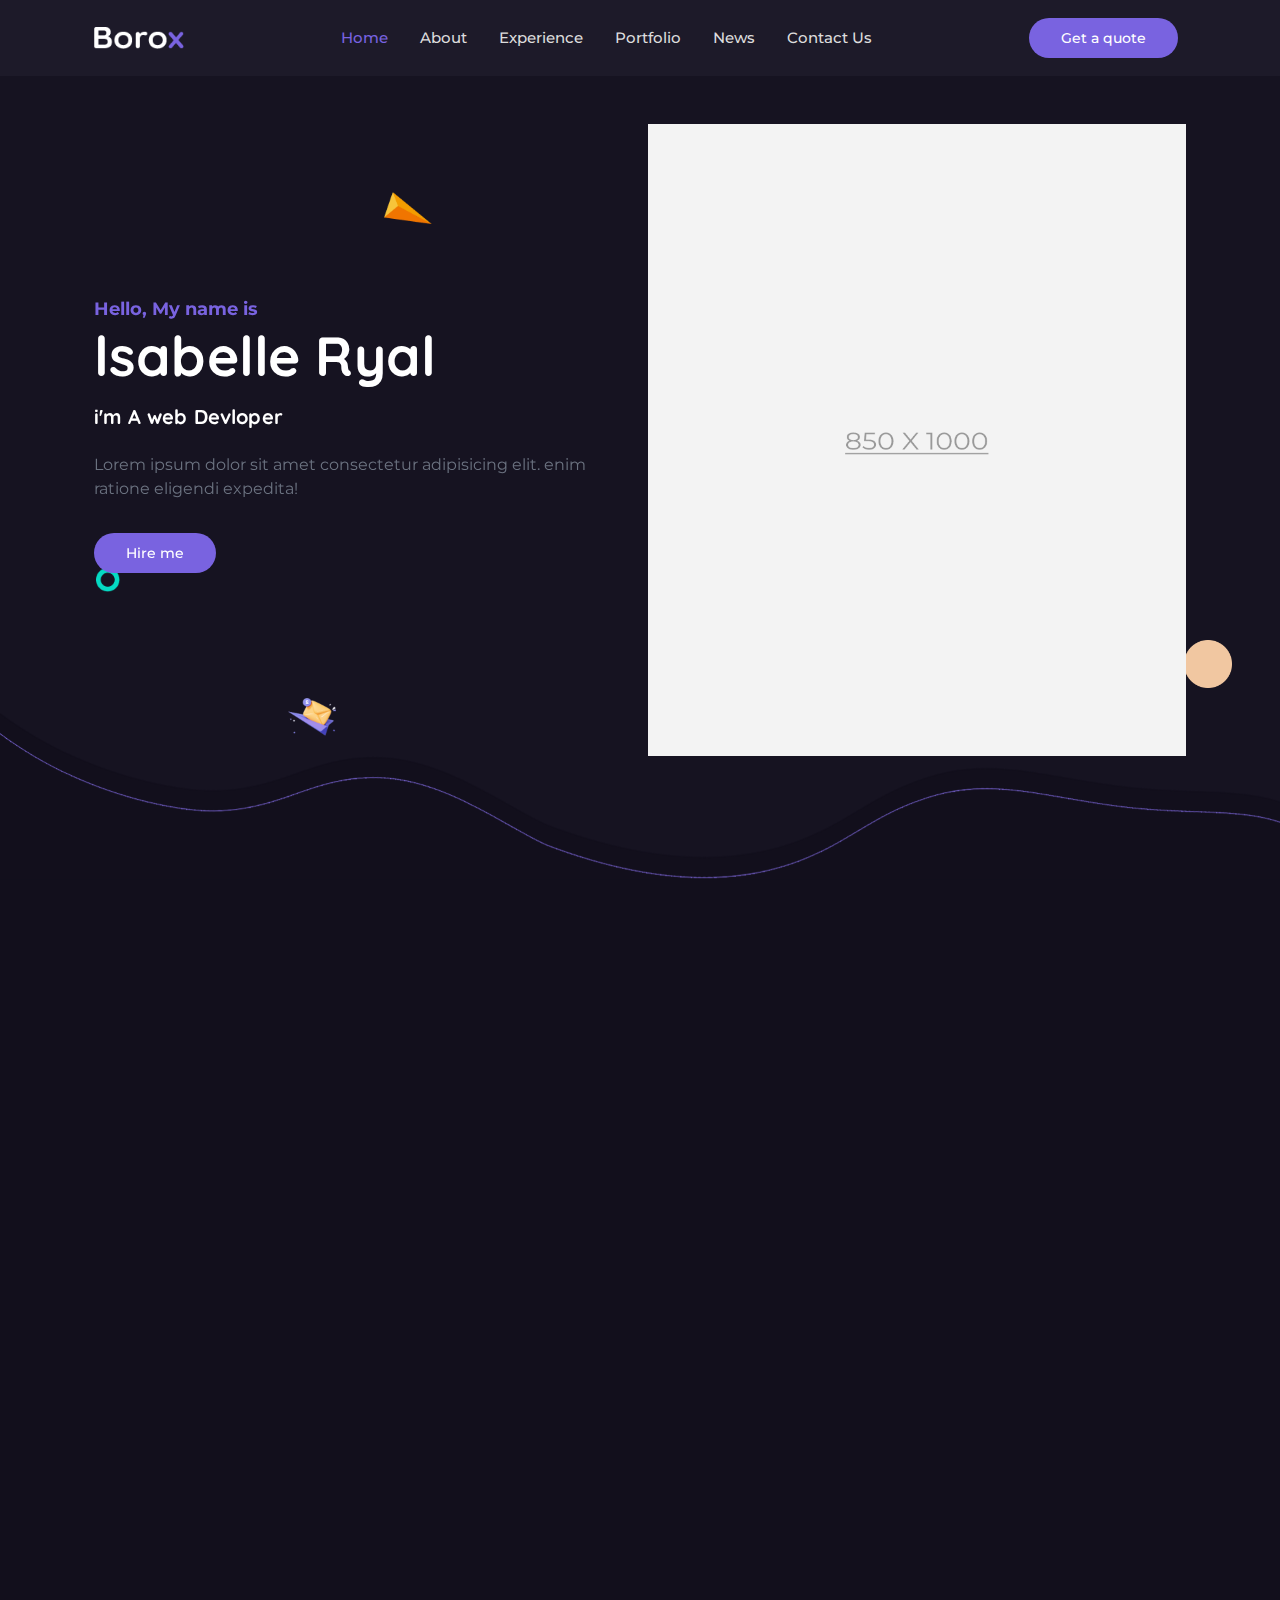
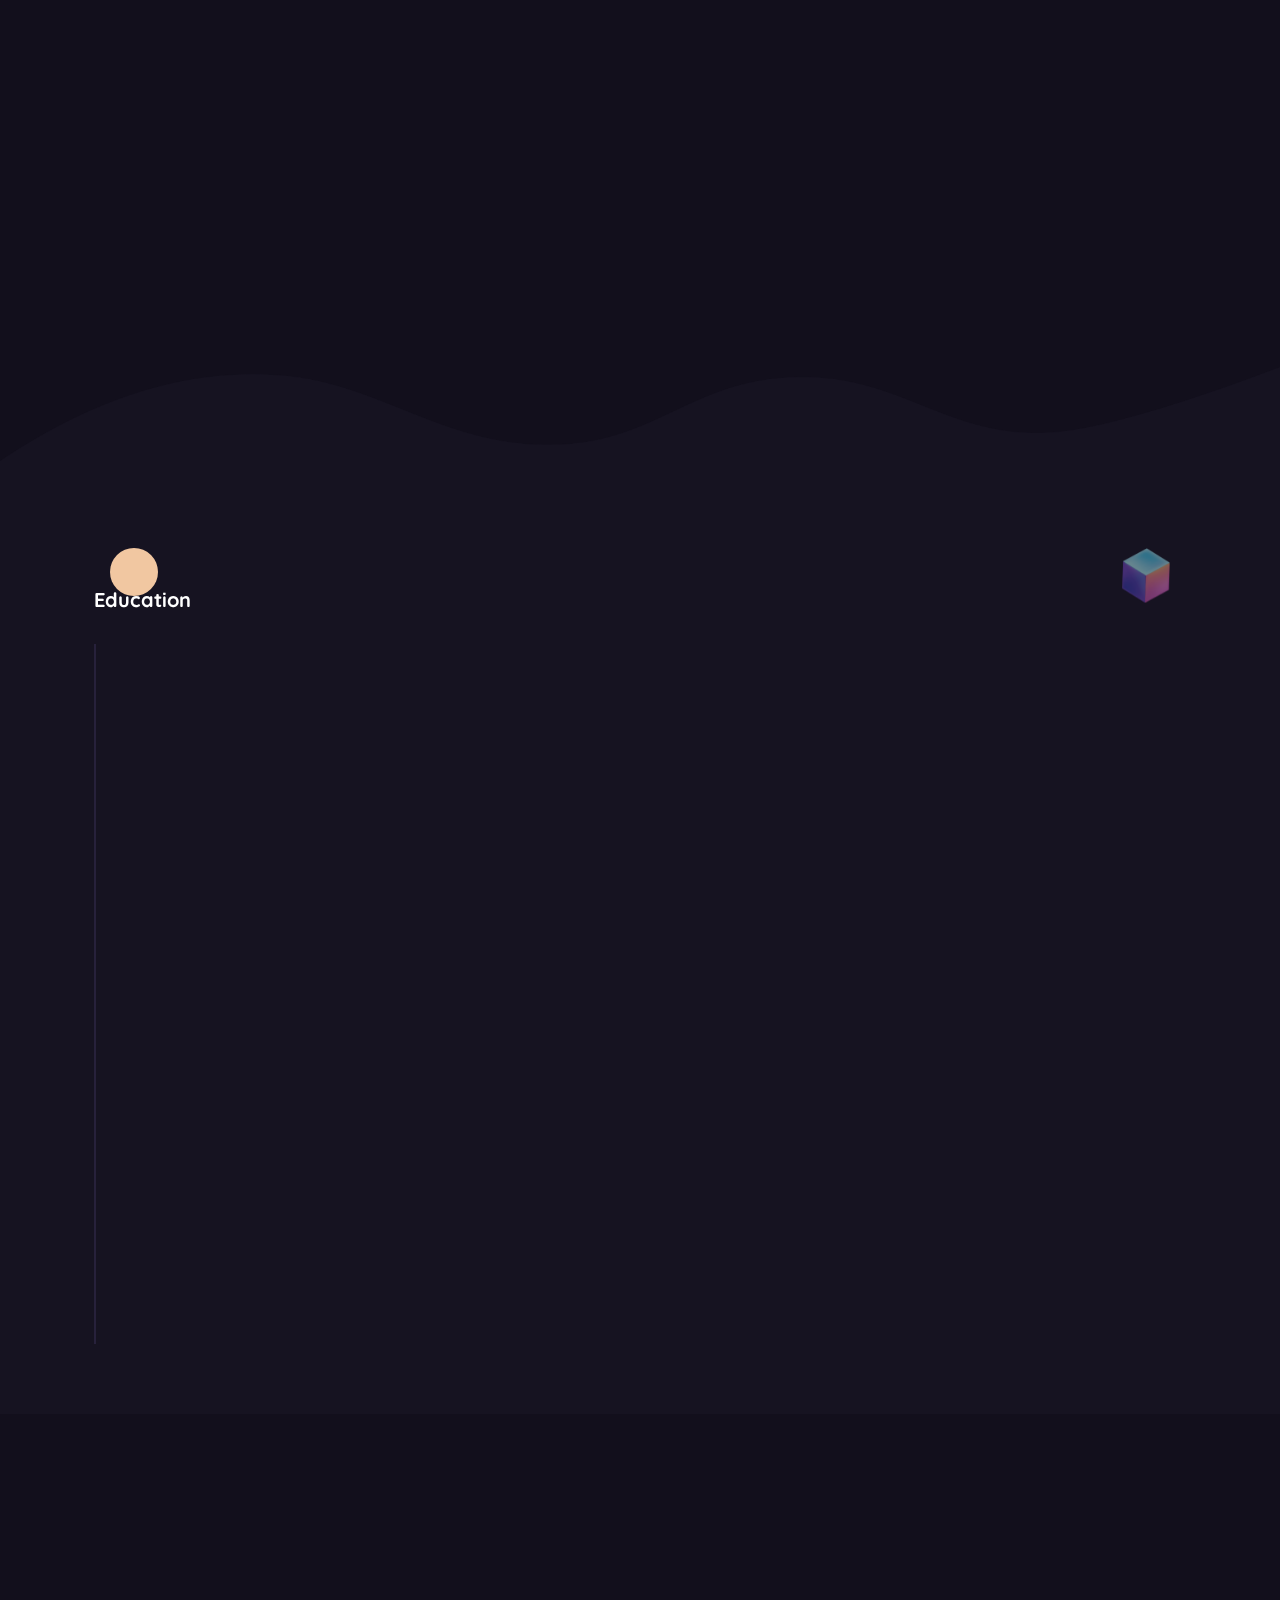
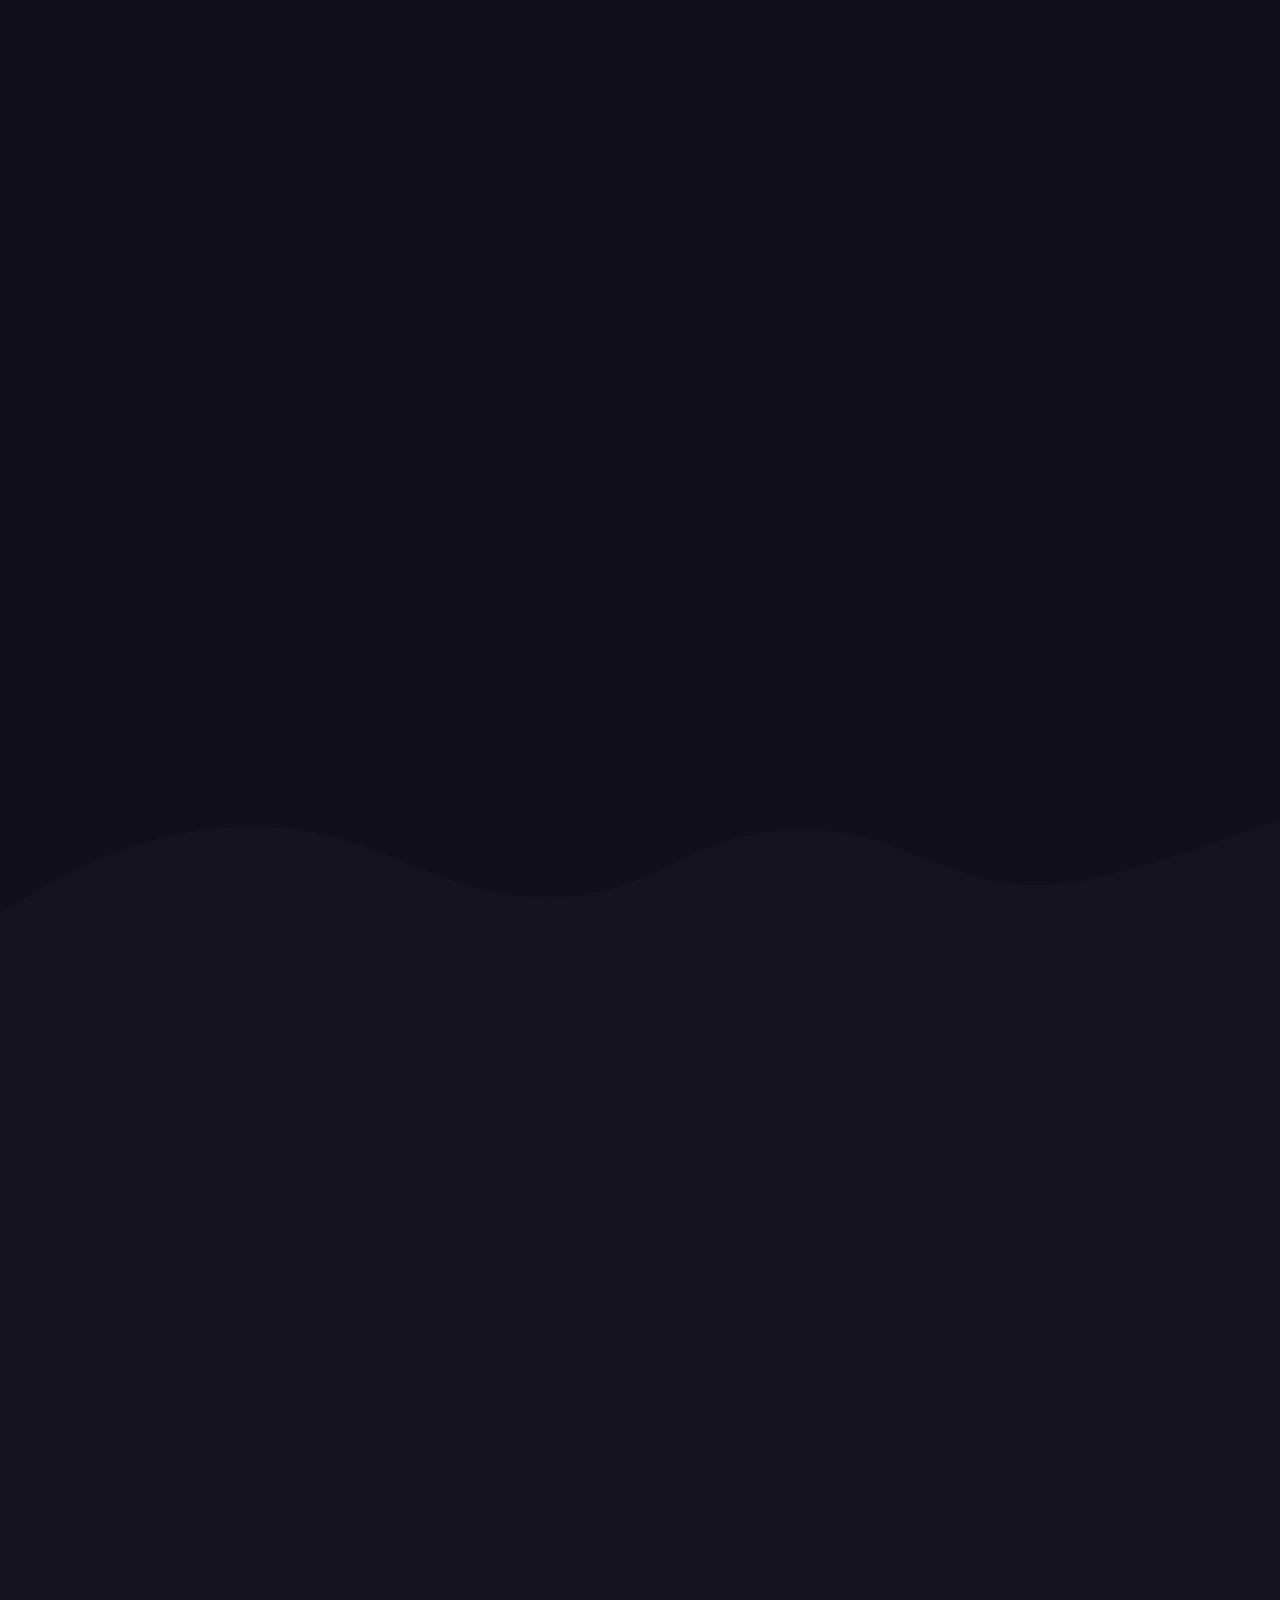
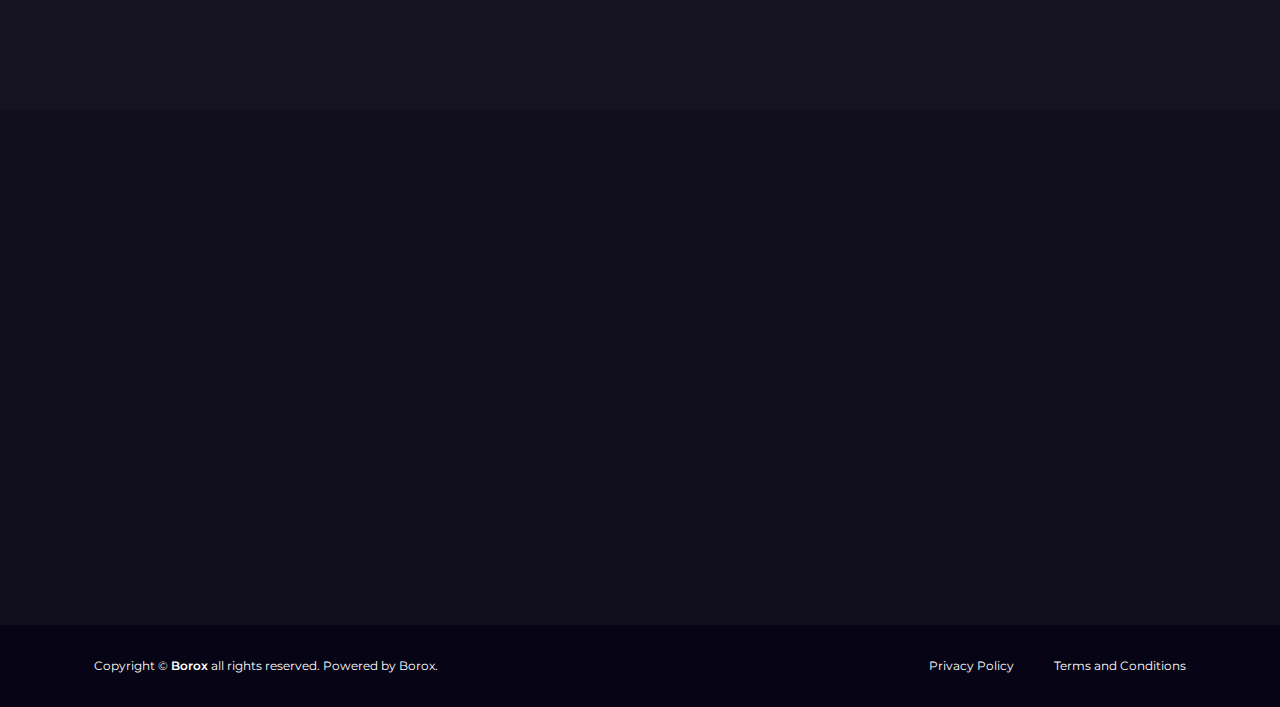
==== dark.html @ 4aed1618 "initial commit" ====
<!--========================================================= 
Item Name: Borox - Tailwind CSS Personal Portfolio Template.
Author: ashishmaraviya
Version: 1
Copyright 2023
============================================================-->
<!DOCTYPE html>
<html lang="en">

<head>
    <meta charset="UTF-8">
    <meta name="viewport" content="width=device-width, initial-scale=1.0">
    <title>Borox - Tailwind CSS Personal Portfolio Template.</title>

    <!-- site Favicon -->
    <link rel="icon" type="image/png" href="assets/img/favicon/favicon.png">

    <!-- css link -->
    <link rel="stylesheet" href="assets/font/css/all.min.css">
    <link rel="stylesheet" href="assets/css/aos.min.css">
    <link rel="stylesheet" href="assets/css/owl.carousel.min.css">
    <link rel="stylesheet" href="assets/css/jquery.fancybox.min.css">

    <!-- main style -->
    <link rel="stylesheet" href="assets/css/style.css">

</head>

<body class="overflow-x-hidden bg-[#120f1c]">
    <!-- Loader -->
    <div id="bx-overlay">
        <span class="loader"></span>
    </div>

    <!-- header -->
    <header class="bg-[#1d1a29] w-full bx-static bx-dark">
        <nav class="border-gray-200 py-2">
            <div
                class="flex flex-wrap justify-between items-center px-6 mx-auto 2xl:max-w-[1320px] xl:max-w-[1140px] lg:max-w-[960px] md:max-w-[720px] max-[320px]:px-[12px] sm:max-w-[540px]">
                <a href="index.html" class="flex items-center">
                    <img src="assets/img/logo/logo-dark.png" class="w-[90px]" alt="Logo">
                </a>
                <div class="flex items-center lg:order-2">
                    <button type="button"
                        class="text-white bg-[#7963e0] hover:bg-opacity-80 no-underline font-medium rounded-full text-sm px-8 py-2.5 mr-2 hidden 2xl:block xl:block lg:block">
                        Get a quote</button>
                    <button data-collapse-toggle="mobile-menu" type="button" id="dropdown-toggle"
                        class="inline-flex items-center border border-[#27213b] p-2 text-lg text-gray-500 rounded-lg lg:hidden"
                        aria-controls="mobile-menu" aria-expanded="false">
                        <span class="sr-only">Open main menu</span>
                        <i class="fa-solid fa-bars"></i>
                    </button>
                </div>
                <div class="justify-between items-center w-full lg:flex lg:w-auto lg:order-1" id="mobile-menu">
                    <ul class="flex flex-col font-medium lg:flex-row lg:space-x-8 2xl:border-0 lg:border-0 lg:bg-[#1d1a29] border lg:mt-0 lg-mb-4 lg:p-[0] lg:border-none lg:rounded-[0] lg:text-[15px] mt-4 p-[15px] 2xl:mb-0 xl:mb-0 lg:mb-0 mb-2 border-[#27213b] rounded-[30px] text-[13px]"
                        id="top-menu">
                        <li class="nav-item active">
                            <a href="#home" class="block py-2 pr-4 pl-3 text-[#ddd] lg:p-0">Home</a>
                        </li>
                        <li class="nav-item">
                            <a href="#about" class="block py-2 pr-4 pl-3 text-[#ddd] lg:p-0">About</a>
                        </li>
                        <li class="nav-item">
                            <a href="#experience" class="block py-2 pr-4 pl-3 text-[#ddd] lg:p-0">Experience</a>
                        </li>
                        <li class="nav-item">
                            <a href="#portfolio" class="block py-2 pr-4 pl-3 text-[#ddd] lg:p-0">Portfolio</a>
                        </li>
                        <li class="nav-item">
                            <a href="#news" class="block py-2 pr-4 pl-3 text-[#ddd] lg:p-0">News</a>
                        </li>
                        <li class="nav-item">
                            <a href="#contact" class="block py-2 pr-4 pl-3 text-[#ddd] lg:p-0">Contact Us</a>
                        </li>
                    </ul>
                </div>
            </div>
        </nav>
    </header>

    <!-- hero section -->
    <section id="home" class="section-hero bg-[#161321] relative">
        <img class="shape1 absolute w-12 left-72 bottom-36 parallax sm:block hidden" src="assets/img/shape/shape-1.png" alt="shape-1">
        <img class="shape2 absolute w-12 top-72 right-32 parallax top sm:block hidden" src="assets/img/shape/shape-2.png" alt="shape-2">
        <img class="shape3 absolute w-12 top-48	left-96 parallax left top sm:block hidden" src="assets/img/shape/shape-3.png"
            alt="shape-3">
        <img class="shape4 absolute w-6 bottom-72 left-24 parallax left sm:block hidden" src="assets/img/shape/shape-4.png"
            alt="shape-4">
        <img class="shape5 absolute w-12 bottom-48 right-12 parallax bottom sm:block hidden" src="assets/img/shape/shape-5.png"
            alt="shape-5">
        <div
            class="flex flex-wrap justify-between items-center mx-auto mx-auto 2xl:max-w-[1320px] xl:max-w-[1140px] lg:max-w-[960px] md:max-w-[720px] sm:max-w-[540px] py-[80px] px-4">
            <div class="w-full 2xl:h-[90vh] lg:h-[80vh] h-[70vh] max-[320px]:h-[50vh] flex items-center px-2 2xl:max-w-lg xl:max-w-lg lg:max-w-lg lg:w-1/2 lg:mx-0 md:max-w-lg md:w-1/2 md:mx-0 2xl:w-1/2 xl:w-1/2 sm:items-center"
                data-aos="fade-up" data-aos-duration="2000">
                <div class="text-center 2xl:text-left xl:text-left lg:text-left md:text-left h-72">
                    <span class="text-[#7963e0] text-[18px] font-bold">Hello, My name is</span>
                    <h1
                        class="text-[#fff] 2xl:text-[60px] xl:text-[55px] lg:text-[50px] md:text-[45px] text-[40px] font-bold">
                        lsabelle Ryal</h1>
                    <h2 class="py-4 text-[#fff] text-[20px] font-bold">i'm A web Devloper</h2>
                    <p class="pt-2 text-gray-500 text-base">Lorem ipsum dolor sit amet consectetur adipisicing elit.
                        enim ratione eligendi expedita!</p>
                    <button type="button"
                        class="text-white mt-8 bg-[#7963e0] hover:bg-opacity-80 no-underline font-medium rounded-full text-sm px-8 py-2.5 mr-2 dark:bg-blue-600 dark:hover:bg-blue-700">
                        Hire me</button>
                </div>
            </div>
            <div class="w-1/2 hidden px-2 2xl:block xl:block lg:block md:block z-10">
                <img src="assets/img/home/girl-dark.png" alt="girl" class="max-h-full">
            </div>
        </div>
        <div class="relative">
            <img src="assets/img/shape/hero-shape-dark.png" alt="hero-shape"
                class="absolute bottom-0 left-0 right-0 w-full bg-center z-10 bg-cover">
        </div>
    </section>

    <!-- service -->
    <section id="service" class="2xl:py-[80px] py-[70px] bg-[#120f1c] relative">
        <div data-aos="fade-up" data-aos-duration="2000" data-aos-delay="300">
            <img src="assets/img/shape/shape-6.png" alt="shape" class="absolute w-12 h-12 top-28 right-40">
        </div>
        <div class="banner text-center mb-[30px]" data-aos="fade-up" data-aos-duration="2000" data-aos-delay="300">
            <span class="text-[14px] text-[#ddd]">BEST IT SERVICE</span>
            <h2
                class="text-center text-[#ddd] mt-[5px] 2xl:text-[35px] xl:text-[33px] lg:text-[30px] md:text-[26px] sm:text-[24px] text-[22px] font-bold">
                It Industries We’re<span class="text-[#7963e0]">
                    Offering</span></h2>
        </div>
        <div
            class="flex flex-wrap justify-between items-center mx-auto mx-auto 2xl:max-w-[1320px] xl:max-w-[1140px] lg:max-w-[960px] md:max-w-[720px] sm:max-w-[540px] max-[320px]:px-[12px] px-6">
            <div class="grid lg:grid-cols-3 md:grid-cols-1 gap-[30px]">
                <div class="transition-all rounded flex justify-start items-start" data-aos="fade-up"
                    data-aos-duration="2000" data-aos-delay="300">
                    <div class="pr-6 border-r border-[#7963e0] max-[480px]:hidden">
                        <h6 class="2xl:text-[50px] lg:text-[40px] text-[35px] font-bold text-[#7963e0] 2xl:w-[60px] xl:w-[60px] lg:w-[50px] w-[40px] opacity-50">01</h6>
                    </div>
                    <div class="pl-6 border-l border-[#27213b]">
                        <div class="flex">
                            <img src="assets/img/service/icon-1.png" alt="service-1">
                        </div>
                        <h4 class="text-[20px] text-[#ddd] pt-6 font-bold">Graphics design</h4>
                        <p class="pt-2 text-[#999] text-[15px] leading-[28px]">There are many variations of passages of Lorem Ipsum
                            available, but the majority have suffered alteration in some form.</p>
                    </div>
                </div>
                <div class="transition-all rounded flex justify-start items-start" data-aos="fade-up"
                    data-aos-duration="2000" data-aos-delay="300">
                    <div class="pr-6 border-r border-[#7963e0] max-[480px]:hidden">
                        <h6 class="2xl:text-[50px] lg:text-[40px] text-[35px] font-bold text-[#7963e0] 2xl:w-[60px] xl:w-[60px] lg:w-[50px] w-[40px] opacity-50">02</h6>
                    </div>
                    <div class="pl-6 border-l border-[#27213b]">
                        <div class="flex">
                            <img src="assets/img/service/icon-2.png" alt="service-2">
                        </div>
                        <h4 class="text-[20px] text-[#ddd] pt-6 font-bold">Devlopment</h4>
                        <p class="pt-2 text-[#999] text-[15px] leading-[28px]">There are many variations of passages of Lorem Ipsum
                            available, but the majority have suffered alteration in some form.</p>
                    </div>
                </div>
                <div class="transition-all rounded flex justify-start items-start" data-aos="fade-up"
                    data-aos-duration="2000" data-aos-delay="300">
                    <div class="pr-6 border-r border-[#7963e0] max-[480px]:hidden">
                        <h6 class="2xl:text-[50px] lg:text-[40px] text-[35px] font-bold text-[#7963e0] 2xl:w-[60px] xl:w-[60px] lg:w-[50px] w-[40px] opacity-50">03</h6>
                    </div>
                    <div class="pl-6 border-l border-[#27213b]">
                        <div class="flex">
                            <img src="assets/img/service/icon-3.png" alt="service-3">
                        </div>
                        <h4 class="text-[20px] text-[#ddd] pt-6 font-bold">SEO Friendly</h4>
                        <p class="pt-2 text-[#999] text-[15px] leading-[28px]">There are many variations of passages of Lorem Ipsum
                            available, but the majority have suffered alteration in some form.</p>
                    </div>
                </div>
            </div>
        </div>
        <div class="2xl:border-b 2xl:pt-24 2xl:border-[#27213b] lg:border-b lg:border-[#27213b] lg:pt-12 pt-0 flex flex-wrap justify-between items-center mx-auto 2xl:max-w-[1320px] xl:max-w-[1140px] lg:max-w-[960px] md:max-w-[720px] sm:max-w-[540px] px-6"
            data-aos="fade-up" data-aos-duration="2000" data-aos-delay="300"></div>
    </section>

    <!-- about -->
    <section id="about" class="bg-[#120f1c] 2xl:pb-[80px] pb-[70px]">
        <div
            class="flex flex-wrap justify-between items-center mx-auto mx-auto 2xl:max-w-[1320px] xl:max-w-[1140px] lg:max-w-[960px] md:max-w-[720px] sm:max-w-[540px] max-[320px]:px-[12px]">
            <div class="grid lg:grid-cols-2 grid-cols-1 gap-[30px] px-6 max-[320px]:px-[0px]">
                <div class="transition-all relative" data-aos="fade-up" data-aos-duration="2000" data-aos-delay="300">
                    <img src="assets/img/shape/shape-6.png" alt="shape-6" class="absolute w-12 top-2.5 left-2.5">
                    <img src="assets/img/about/img-1.jpg" alt="about-img-1" class="w-full rounded-lg">
                    <img src="assets/img/shape/shape-7.png" alt="shape-7" class="absolute w-12 bottom-5 right-2.5">
                </div>
                <div class="transition-all" data-aos="fade-up" data-aos-duration="2000" data-aos-delay="300">
                    <div class="banner mb-[30px]">
                        <span class="text-[14px] text-[#ddd]">ABOUT US</span>
                        <h2
                            class="text-white mt-[5px] 2xl:text-[35px] xl:text-[33px] lg:text-[30px] md:text-[26px] sm:text-[24px] text-[22px] font-bold">
                            Creativity bleeds from the pen of <span class="text-[#7963e0]">inspiration</span></h2>
                    </div>
                    <p class="text-[16px] text-[#777] 2xl:mb-[31px] xl:mb-[35px] lg:mb-[10px] mb-[25px]">Lorem ipsum
                        dolor sit amet consectetur adipisicing
                        elit. Ducimus praesentium totam error consequatur aperiam iusto neque fuga velit.</p>
                    <div class="border border-[#27213b] p-[24px] rounded-lg">
                        <div class="box-border flex justify-between max-[400px]:block">
                            <div class="left">
                                <div class="name">
                                    <span class="text-white text-[16px] leading-[28px] font-bold">Full Name :</span><br>
                                    <span class="detail text-[14px] leading-[28px] text-[#777]">Richard Lord </span>
                                </div>
                                <div class="age pt-[20px]">
                                    <span class="text-white text-[16px] leading-[28px] font-bold">Age :</span><br>
                                    <span class="detail text-[14px] leading-[28px] text-[#777]">30 Years</span>
                                </div>
                            </div>
                            <div class="right">
                                <div class="ph">
                                    <span class="text-white text-[16px] leading-[28px] font-bold">Phone No :</span><br>
                                    <span class="detail text-[14px] leading-[28px] text-[#777]">+00 987654321</span>
                                </div>
                                <div class="email pt-[20px]">
                                    <span class="text-white text-[16px] leading-[28px] font-bold">Email :</span><br>
                                    <span
                                        class="detail text-[14px] leading-[28px] text-[#777]">example@example.com</span>
                                </div>
                            </div>
                        </div>
                        <div class="bottom pt-[20px]">
                            <span class="text-white text-[16px] leading-[28px] font-bold">Address :</span>
                            <span class="detail text-[14px] leading-[28px] text-[#777]">Ruami mellow moraes,- Salvador,
                                Brazil</span>
                        </div>
                    </div>
                </div>
            </div>
        </div>
    </section>

    <!-- Experience and Education -->
    <section id="experience" class="section-experience bg-[#161321] relative">
        <div class="relative pt-[60px]">
            <img src="assets/img/shape/bg-shape-dark.png" alt="bg-shape"
                class="absolute top-0 left-0 right-0 w-full bg-center bg-cover">
        </div>
        <div class="2xl:pb-[80px] pb-[70px] 2xl:pt-[80px] md:pt-[70px] pt-[20px]">
            <div class="banner text-center mb-[30px]" data-aos="fade-up" data-aos-duration="2000" data-aos-delay="300">
                <span class="text-[14px] text-[#ddd]">QUALIFICATION</span>
                <h2
                    class="text-center mt-[5px] text-white 2xl:text-[35px] xl:text-[33px] lg:text-[30px] md:text-[26px] sm:text-[24px] text-[22px] font-bold">
                    My <span class="text-[#7963e0]">
                        ACHIEVEMENTS</span></h2>
            </div>
            <div
                class="flex flex-wrap justify-between items-center mx-auto 2xl:max-w-[1320px] xl:max-w-[1140px] lg:max-w-[960px] md:max-w-[720px] sm:max-w-[540px] max-[320px]:px-[12px] px-6 relative">
                <img src="assets/img/shape/shape-8.png" alt="shape-8" class="absolute w-12 -top-10 right-10">
                <div class="absolute -top-10 left-10 h-12 w-12 bg-[#f1c7a1] rounded-full"></div>
                <div class="grid lg:grid-cols-2 grid-cols-1 gap-[30px]">
                    <div class="transition-all justify-start items-start">
                        <h2 class="text-white text-[20px] font-bold leading-[24px]">Education</h2>
                        <div class="border-l-2 border-[#27213b] pl-6">
                            <div class="p-[30px] bg-[#120f1c] rounded-3xl mt-8 relative" data-aos="fade-up"
                                data-aos-duration="2000" data-aos-delay="400">
                                <div class="absolute top-0 bottom-0 -left-6 w-4">
                                    <span
                                        class="w-4 h-4 border-2 border-[#7963e0] rounded-full block bg-[#120f1c] absolute top-28 -left-2.5"></span>
                                    <span
                                        class="w-5 border border-[#7963e0] block bg-[#f6f8ff] absolute top-28 my-1.5 left-1.5"></span>
                                </div>
                                <span class="text-[#ddd] text-[12px] font-medium">June 15, 2013 - 2016</span>
                                <h4 class="text-[16px] leading-[22px] font-semibold mt-[15px] mb-[6px] text-[#7963e0]">
                                    Master in Computer Engineering <span class="ml-[15px] text-[#999] text-[14px]">-
                                        First Class</span></h4>
                                <p class="text-[13px] text-[#777] mb-0 leading-[28px]">Lorem, ipsum dolor sit amet
                                    consectetur adipisicing elit.
                                    Mollitia
                                    sequi doloremque ullam placeat quos provident ex fuga. Ratione ab explicabo
                                    doloribus
                                    error
                                    odio veritatis tenetur.</p>
                            </div>
                            <div class="p-[30px] bg-[#120f1c] rounded-3xl mt-8 relative" data-aos="fade-up"
                                data-aos-duration="2000" data-aos-delay="600">
                                <div class="absolute top-0 bottom-0 -left-6 w-4">
                                    <span
                                        class="w-4 h-4 border-2 border-[#7963e0] rounded-full block bg-[#120f1c] absolute top-28 -left-2.5"></span>
                                    <span
                                        class="w-5 border border-[#7963e0] block bg-[#f6f8ff] absolute top-28 my-1.5 left-1.5"></span>
                                </div>
                                <span class="text-[#ddd] text-[12px] font-medium">June 12, 2010 - 2013</span>
                                <h4 class="text-[16px] leading-[22px] font-semibold mt-[15px] mb-[6px] text-[#7963e0]">
                                    Bachelor
                                    in Computer Engineering <span class="ml-[15px] text-[#999] text-[14px]">- First
                                        Class</span></h4>
                                <p class="text-[13px] text-[#777] mb-0 leading-[28px]">Lorem, ipsum dolor sit amet
                                    consectetur adipisicing elit.
                                    Mollitia sequi doloremque ullam placeat quos provident ex fuga. Ratione ab explicabo
                                    doloribus error odio veritatis tenetur.</p>
                            </div>
                            <div class="p-[30px] bg-[#120f1c] rounded-3xl mt-8 relative" data-aos="fade-up"
                                data-aos-duration="2000" data-aos-delay="800">
                                <div class="absolute top-0 bottom-0 -left-6 w-4">
                                    <span
                                        class="w-4 h-4 border-2 border-[#7963e0] rounded-full block bg-[#120f1c] absolute top-28 -left-2.5"></span>
                                    <span
                                        class="w-5 border border-[#7963e0] block bg-[#f6f8ff] absolute top-28 my-1.5 left-1.5"></span>
                                </div>
                                <span class="text-[#ddd] text-[12px] font-medium">June 1, 2009 - 2010</span>
                                <h4 class="text-[16px] leading-[22px] font-semibold mt-[15px] mb-[6px] text-[#7963e0]">
                                    Higher
                                    Secondary <span class="ml-[15px] text-[#999] text-[14px]">- (A+)</span></h4>
                                <p class="text-[13px] text-[#777] mb-0 leading-[28px]">Lorem, ipsum dolor sit amet
                                    consectetur adipisicing elit.
                                    Mollitia sequi doloremque ullam placeat quos provident ex fuga. Ratione ab explicabo
                                    doloribus error odio veritatis tenetur.</p>
                            </div>
                        </div>
                    </div>
                    <div class="transition-all justify-start 2xl:mt-0 xl:mt-0 lg:mt-0 mt-[15px] items-start" data-aos="fade-up" data-aos-duration="2000"
                        data-aos-delay="300">
                        <h2 class="text-white text-[20px] font-bold leading-[24px]">Experience</h2>
                        <div class="border-l-2 border-[#27213b] pl-6">
                            <div class="p-[30px] bg-[#120f1c] rounded-3xl mt-8 relative" data-aos="fade-up"
                                data-aos-duration="2000" data-aos-delay="400">
                                <div class="absolute top-0 bottom-0 -left-6 w-4">
                                    <span
                                        class="w-4 h-4 border-2 border-[#7963e0] rounded-full block bg-[#120f1c] absolute top-28 -left-2.5"></span>
                                    <span
                                        class="w-5 border border-[#7963e0] block bg-[#f6f8ff] absolute top-28 my-1.5 left-1.5"></span>
                                </div>
                                <span class="text-[#ddd] text-[12px] font-medium">March 12, 2020</span>
                                <h4 class="text-[16px] leading-[22px] font-semibold mt-[15px] mb-[6px] text-[#7963e0]">
                                    Envato
                                    <span class="ml-[15px] text-[#999] text-[14px]">- Team Leader</span>
                                </h4>
                                <p class="text-[13px] text-[#777] mb-0 leading-[28px]">Lorem, ipsum dolor sit amet
                                    consectetur adipisicing elit.
                                    Mollitia
                                    sequi doloremque ullam placeat quos provident ex fuga. Ratione ab explicabo
                                    doloribus
                                    error
                                    odio veritatis tenetur.</p>
                            </div>
                            <div class="p-[30px] bg-[#120f1c] rounded-3xl mt-8 relative" data-aos="fade-up"
                                data-aos-duration="2000" data-aos-delay="600">
                                <div class="absolute top-0 bottom-0 -left-6 w-4">
                                    <span
                                        class="w-4 h-4 border-2 border-[#7963e0] rounded-full block bg-[#120f1c] absolute top-28 -left-2.5"></span>
                                    <span
                                        class="w-5 border border-[#7963e0] block bg-[#f6f8ff] absolute top-28 my-1.5 left-1.5"></span>
                                </div>
                                <span class="text-[#ddd] text-[12px] font-medium">January 23, 2018 - 2020</span>
                                <h4 class="text-[16px] leading-[22px] font-semibold mt-[15px] mb-[6px] text-[#7963e0]">
                                    Facebook
                                    Company <span class="ml-[15px] text-[#999] text-[14px]">- Sr. Developer</span></h4>
                                <p class="text-[13px] text-[#777] mb-0 leading-[28px]">Lorem, ipsum dolor sit amet
                                    consectetur adipisicing elit.
                                    Mollitia sequi doloremque ullam placeat quos provident ex fuga. Ratione ab explicabo
                                    doloribus error odio veritatis tenetur.</p>
                            </div>
                            <div class="p-[30px] bg-[#120f1c] rounded-3xl mt-8 relative" data-aos="fade-up"
                                data-aos-duration="2000" data-aos-delay="800">
                                <div class="absolute top-0 bottom-0 -left-6 w-4">
                                    <span
                                        class="w-4 h-4 border-2 border-[#7963e0] rounded-full block bg-[#120f1c] absolute top-28 -left-2.5"></span>
                                    <span
                                        class="w-5 border border-[#7963e0] block bg-[#f6f8ff] absolute top-28 my-1.5 left-1.5"></span>
                                </div>
                                <span class="text-[#ddd] text-[12px] font-medium">July 23, 2016 - 2018 </span>
                                <h4 class="text-[16px] leading-[22px] font-semibold mt-[15px] mb-[6px] text-[#7963e0]">
                                    Twitter
                                    Company <span class="ml-[15px] text-[#999] text-[14px]">- Jr. Developer</span></h4>
                                <p class="text-[13px] text-[#777] mb-0 leading-[28px]">Lorem, ipsum dolor sit amet
                                    consectetur adipisicing elit.
                                    Mollitia sequi doloremque ullam placeat quos provident ex fuga. Ratione ab explicabo
                                    doloribus error odio veritatis tenetur.</p>
                            </div>
                        </div>
                    </div>
                </div>
            </div>
        </div>
    </section>

    <!-- Portfolio -->
    <section id="portfolio" class="section-Portfolio 2xl:py-[80px] py-[70px]">
        <div class="banner text-center mb-[30px]" data-aos="fade-up" data-aos-duration="2000" data-aos-delay="300">
            <span class="text-[14px] text-[#ddd]">PORTFOLIO</span>
            <h2
                class="text-center mt-[5px] text-white 2xl:text-[35px] xl:text-[33px] lg:text-[30px] md:text-[26px] sm:text-[24px] text-[22px] font-bold">
                My <span class="text-[#7963e0]"> PORTFOLIO</span></h2>
        </div>
        <div
            class="flex flex-wrap justify-between items-center mx-auto 2xl:max-w-[1320px] xl:max-w-[1140px] lg:max-w-[960px] md:max-w-[720px] sm:max-w-[540px] max-[320px]:px-[12px] px-6">
            <div class="m-b-minus-24px w-full">
                <div class="portfolio-content" id="MixItUpDA2FB7" data-aos="fade-up" data-aos-duration="2000"
                    data-aos-delay="600">
                    <div class="portfolio-tabs mb-[30px]">
                        <ul
                            class="2xl:flex xl:flex md:flex sm:block place-content-center text-center">
                            <li class="text-[14px] text-[#ddd] 2xl:mx-[10px] sm:mx-[0px] px-[10px] leading-[11px] font-semibold hover:text-[#7963e0] cursor-pointer inline-block active"
                                data-filter="all">
                                ALL</li>
                            <li class="text-[14px] text-[#ddd] 2xl:mx-[10px] sm:mx-[0px] px-[10px] leading-[11px] font-semibold hover:text-[#7963e0] cursor-pointer inline-block"
                                data-filter=".design">DESIGN</li>
                            <li class="text-[14px] text-[#ddd] 2xl:mx-[10px] sm:mx-[0px] px-[10px] leading-[11px] font-semibold hover:text-[#7963e0] cursor-pointer inline-block"
                                data-filter=".development">DEVELOPMENT</li>
                            <li class="text-[14px] text-[#ddd] 2xl:mx-[10px] sm:mx-[0px] px-[10px] leading-[11px] font-semibold hover:text-[#7963e0] cursor-pointer inline-block"
                                data-filter=".graphics">GRAPHICS</li>
                            <li class="text-[14px] text-[#ddd] 2xl:mx-[10px] sm:mx-[0px] px-[10px] leading-[11px] font-semibold hover:text-[#7963e0] cursor-pointer inline-block"
                                data-filter=".templates">Templates</li>
                        </ul>
                    </div>
                    <div class="portfolio-content-items">
                        <div class="grid lg:grid-cols-3 sm:grid-cols-2 grid-cols-1 gap-[30px]">
                            <div class="mix graphics templates">
                                <div class="portfolio-img truncate rounded-2xl relative">
                                    <img src="assets/img/portfolio/img-1.jpg" alt="graphics"
                                        class="w-full transform hover:bg-blue-600 transition duration-500 hover:-rotate-12 hover:scale-125">
                                    <h3 class="top-contain absolute top-[15px] right-[15px]">
                                        <span
                                            class="bg-black rounded-full text-white font-normal text-[12px] px-2 py-1">3D
                                            Graphics</span>
                                        <span
                                            class="bg-black rounded-full text-white font-normal text-[12px] px-2 py-1">Templates</span>
                                    </h3>
                                    <div class="bottom-contain absolute bottom-4 left-4 right-4">
                                        <div
                                            class="overlay-info px-4 py-2 bg-black bg-opacity-60 rounded-xl grid grid-cols-2 gap-[30px] place-content-between">
                                            <a href="#" class="text-white text-sm flex items-center">Nitro - Car
                                                Service</a>
                                            <a href="assets/img/portfolio/img-1.jpg" data-fancybox="gallery"
                                                class="text-white text-sm grid justify-items-end">
                                                <p class="hidden">.</p>
                                                <span
                                                    class="bg-[#7963e0] h-8 w-8 flex justify-center items-center rounded-md">
                                                    <i class="fa-solid fa-arrow-right"></i>
                                                </span>
                                            </a>
                                        </div>
                                    </div>
                                </div>
                            </div>
                            <div class="mix design">
                                <div class="portfolio-img truncate rounded-2xl relative">
                                    <img src="assets/img/portfolio/img-2.jpg" alt="design"
                                        class="w-full transform hover:bg-blue-600 transition duration-500 hover:-rotate-12 hover:scale-125">
                                    <h3 class="top-contain absolute top-[15px] right-[15px]">
                                        <span
                                            class="bg-black rounded-full font-normal text-white text-[12px] px-2 py-1">Web
                                            Design</span>
                                    </h3>
                                    <div class="bottom-contain absolute bottom-4 left-4 right-4">
                                        <div
                                            class="overlay-info px-4 py-2 bg-black bg-opacity-60 rounded-xl grid grid-cols-2 gap-[30px] place-content-between">
                                            <a href="#" class="text-white text-sm flex items-center">Boros -
                                                Artificial Intelligence</a>
                                            <a href="assets/img/portfolio/img-2.jpg" data-fancybox="gallery"
                                                class="text-white text-sm grid justify-items-end">
                                                <p class="hidden">.</p>
                                                <span
                                                    class="bg-[#7963e0] h-8 w-8 flex justify-center items-center rounded-md">
                                                    <i class="fa-solid fa-arrow-right"></i>
                                                </span>
                                            </a>
                                        </div>
                                    </div>
                                </div>
                            </div>
                            <div class="mix design">
                                <div class="portfolio-img truncate rounded-2xl relative">
                                    <img src="assets/img/portfolio/img-3.jpg" alt="design"
                                        class="w-full transform hover:bg-blue-600 transition duration-500 hover:-rotate-12 hover:scale-125">
                                    <h3 class="top-contain absolute top-[15px] right-[15px]">
                                        <span
                                            class="bg-black rounded-full font-normal text-white text-[12px] px-2 py-1">Web
                                            Design</span>
                                    </h3>
                                    <div class="bottom-contain absolute bottom-4 left-4 right-4">
                                        <div
                                            class="overlay-info px-4 py-2 bg-black bg-opacity-60 rounded-xl grid grid-cols-2 gap-[30px] place-content-between">
                                            <a href="#" class="text-white text-sm flex items-center">Mila - Virtual
                                                Reality</a>
                                            <a href="assets/img/portfolio/img-3.jpg" data-fancybox="gallery"
                                                class="text-white text-sm grid justify-items-end">
                                                <p class="hidden">.</p>
                                                <span
                                                    class="bg-[#7963e0] h-8 w-8 flex justify-center items-center rounded-md">
                                                    <i class="fa-solid fa-arrow-right"></i>
                                                </span>
                                            </a>
                                        </div>
                                    </div>
                                </div>
                            </div>
                            <div class="mix development">
                                <div class="portfolio-img truncate rounded-2xl relative">
                                    <img src="assets/img/portfolio/img-4.jpg" alt="development"
                                        class="w-full transform hover:bg-blue-600 transition duration-500 hover:-rotate-12 hover:scale-125">
                                    <h3 class="top-contain absolute top-[15px] right-[15px]">
                                        <span
                                            class="bg-black rounded-full font-normal text-white text-[12px] px-2 py-1">Development</span>
                                    </h3>
                                    <div class="bottom-contain absolute bottom-4 left-4 right-4">
                                        <div
                                            class="overlay-info px-4 py-2 bg-black bg-opacity-60 rounded-xl grid grid-cols-2 gap-[30px] place-content-between">
                                            <a href="#" class="text-white text-sm flex items-center">Sen - Hotel
                                                Website</a>
                                            <a href="assets/img/portfolio/img-4.jpg" data-fancybox="gallery"
                                                class="text-white text-sm grid justify-items-end">
                                                <p class="hidden">.</p>
                                                <span
                                                    class="bg-[#7963e0] h-8 w-8 flex justify-center items-center rounded-md">
                                                    <i class="fa-solid fa-arrow-right"></i>
                                                </span>
                                            </a>
                                        </div>
                                    </div>
                                </div>
                            </div>
                            <div class="mix templates design">
                                <div class="portfolio-img truncate rounded-2xl relative">
                                    <img src="assets/img/portfolio/img-1.jpg" alt="templates"
                                        class="w-full transform hover:bg-blue-600 transition duration-500 hover:-rotate-12 hover:scale-125">
                                    <h3 class="top-contain absolute top-[15px] right-[15px]">
                                        <span
                                            class="bg-black rounded-full font-normal text-white text-[12px] px-2 py-1">Templates</span>
                                        <span
                                            class="bg-black rounded-full font-normal text-white text-[12px] px-2 py-1">Web
                                            Design</span>
                                    </h3>
                                    <div class="bottom-contain absolute bottom-4 left-4 right-4">
                                        <div
                                            class="overlay-info px-4 py-2 bg-black bg-opacity-60 rounded-xl grid grid-cols-2 gap-[30px] place-content-between">
                                            <a href="#" class="text-white text-sm flex items-center">Ekka -
                                                eCommerce template</a>
                                            <a href="assets/img/portfolio/img-1.jpg" data-fancybox="gallery"
                                                class="text-white text-sm grid justify-items-end">
                                                <p class="hidden">.</p>
                                                <span
                                                    class="bg-[#7963e0] h-8 w-8 flex justify-center items-center rounded-md">
                                                    <i class="fa-solid fa-arrow-right"></i>
                                                </span>
                                            </a>
                                        </div>
                                    </div>
                                </div>
                            </div>
                            <div class="mix development graphics">
                                <div class="portfolio-img truncate rounded-2xl relative">
                                    <img src="assets/img/portfolio/img-2.jpg" alt="development"
                                        class="w-full transform hover:bg-blue-600 transition duration-500 hover:-rotate-12 hover:scale-125">
                                    <h3 class="top-contain absolute top-[15px] right-[15px]">
                                        <span
                                            class="bg-black rounded-full font-normal text-white text-[12px] px-2 py-1">Development</span>
                                        <span
                                            class="bg-black rounded-full font-normal text-white text-[12px] px-2 py-1">3D
                                            Graphics</span>
                                    </h3>
                                    <div class="bottom-contain absolute bottom-4 left-4 right-4">
                                        <div
                                            class="overlay-info px-4 py-2 bg-black bg-opacity-60 rounded-xl grid grid-cols-2 gap-[30px] place-content-between">
                                            <a href="#" class="text-white text-sm flex items-center">Bukki - Teck
                                                crafts</a>
                                            <a href="assets/img/portfolio/img-2.jpg" data-fancybox="gallery"
                                                class="text-white text-sm grid justify-items-end">
                                                <p class="hidden">.</p>
                                                <span
                                                    class="bg-[#7963e0] h-8 w-8 flex justify-center items-center rounded-md">
                                                    <i class="fa-solid fa-arrow-right"></i>
                                                </span>
                                            </a>
                                        </div>
                                    </div>
                                </div>
                            </div>
                        </div>
                    </div>
                </div>
            </div>
        </div>
    </section>

    <!-- News -->
    <section id="news" class="section-news bg-[#161321]">
        <div class="relative pt-[60px]">
            <img src="assets/img/shape/bg-shape-dark.png" alt="bg-shape"
                class="absolute top-0 left-0 right-0 w-full bg-center bg-cover">
        </div>
        <div class="2xl:pb-[80px] pb-[70px] 2xl:pt-[80px] md:pt-[70px] pt-[20px]">
            <div class="banner text-center mb-[30px]" data-aos="fade-up" data-aos-duration="2000" data-aos-delay="300">
                <span class="text-[14px] text-[#ddd]">BLOGS</span>
                <h2
                    class="text-center mt-[5px] text-white 2xl:text-[35px] xl:text-[33px] lg:text-[30px] md:text-[26px] sm:text-[24px] text-[22px] font-bold">
                    Latest <span class="text-[#7963e0]"> NEWS</span></h2>
            </div>
            <div class="flex flex-wrap justify-between items-center mx-auto mx-auto 2xl:max-w-[1320px] xl:max-w-[1140px] lg:max-w-[960px] md:max-w-[720px] sm:max-w-[540px] max-[320px]:px-[12px] relative px-6"
                data-aos="fade-up" data-aos-duration="2000" data-aos-delay="300">
                <div class="relative"></div>
                <div
                    class="2xl:absolute 2xl:max-[1140px] xl:absolute xl:max-w-[720px] lg:absolute lg:max-w-[620px] max-w-[100%] relative">
                    <div class="transition-all justify-start items-start">
                        <div class="news-slider">
                            <div class="carousel-wrap">
                                <div class="owl-carousel news-carousel owl-loaded owl-drag">
                                    <div class="owl-stage-outer">
                                        <div class="owl-stage">
                                            <div class="owl-item">
                                                <div class="card bg-[#120f1c] rounded-2xl p-6">
                                                    <img src="assets/img/news/img-2.jpg" alt="news-3"
                                                        class="rounded-2xl">
                                                    <div class="news-card-details mt-[16px]">
                                                        <p class="text-[13px] leading-[30px] mb-[5px] text-[#7963e0]">By
                                                            Admin <span class="text-gray-400">- 04 Comments</span></p>
                                                        <h5
                                                            class="text-white pb-[15px] text-[17px] font-bold border-b border-[#27213b]">
                                                            Lorem
                                                            ipsum
                                                            dolor sit amet.</h5>
                                                        <div class="pt-[15px] text-sm text-[#7963e0]">Read More <a
                                                                class="hover:text-[#7963e0]">
                                                                <i class="fa-solid fa-arrow-right"></i></a>
                                                        </div>
                                                    </div>
                                                </div>
                                            </div>
                                            <div class="owl-item">
                                                <div class="card bg-[#120f1c] rounded-2xl p-6">
                                                    <img src="assets/img/news/img-3.jpg" alt="news-3"
                                                        class="rounded-2xl">
                                                    <div class="news-card-details mt-[16px]">
                                                        <p class="text-[13px] leading-[30px] mb-[5px] text-[#7963e0]">By
                                                            Admin <span class="text-gray-400">- 04 Comments</span></p>
                                                        <h5
                                                            class="text-white pb-[15px] text-[17px] font-bold border-b border-[#27213b]">
                                                            Lorem
                                                            ipsum dolor sit amet.</h5>
                                                        <div class="pt-[15px] text-sm text-[#7963e0]">Read More <a
                                                                class="hover:text-[#7963e0]">
                                                                <i class="fa-solid fa-arrow-right"></i>
                                                            </a>
                                                        </div>
                                                    </div>
                                                </div>
                                            </div>
                                        </div>
                                    </div>
                                </div>
                            </div>
                        </div>
                    </div>
                </div>
                <div class="transition-all flex-row 2xl:block xl:block lg:block hidden">
                    <img src="assets/img/news/img-1.jpg" alt="news" class="w-auto rounded-[15px]">
                </div>
            </div>
        </div>
    </section>

    <!-- contact -->
    <section id="contact" class="section-contact 2xl:py-[80px] py-[70px]">
        <div class="banner text-center mb-[30px]" data-aos="fade-up" data-aos-duration="2000" data-aos-delay="300">
            <span class="text-[14px] text-[#ddd]">FORM</span>
            <h2
                class="text-center mt-[5px] 2xl:text-[35px] text-[#fff] xl:text-[33px] lg:text-[30px] md:text-[26px] sm:text-[24px] text-[22px] font-bold">
                Get In <span class="text-[#7963e0]">TOUCH</span></h2>
        </div>
        <form>
            <div
                class="flex flex-wrap justify-between items-center mx-auto mx-auto 2xl:max-w-[1320px] xl:max-w-[1140px] lg:max-w-[960px] md:max-w-[720px] sm:max-w-[540px] max-[320px]:px-[12px] px-6">
                <div class="m-b-minus-24px w-full">
                    <div class="grid lg:grid-cols-2 grid-cols-1 gap-[30px]" data-aos="fade-up" data-aos-duration="2000" data-aos-delay="300">
                        <div class="border border-[#27213b] rounded-lg">
                            <div class="border-b border-[#27213b]">
                                <input type="text"
                                    class="appearance-none bg-[#161321] w-full py-6 px-3 text-[#777] leading-tight focus:outline-none focus:bg-[#120f1c] rounded-t-lg"
                                    id="fname" placeholder="Full Name">
                            </div>
                            <div class="border-b border-[#27213b]">
                                <input type="email"
                                    class="appearance-none bg-[#161321] w-full py-6 px-3 text-[#777] leading-tight focus:outline-none focus:bg-[#120f1c] rounded-t-lg"
                                    id="umail" placeholder="Email">
                            </div>
                            <div class="border-b border-[#27213b]">
                                <input type="text"
                                    class="appearance-none bg-[#161321] w-full py-6 px-3 text-[#777] leading-tight focus:outline-none focus:bg-[#120f1c] rounded-t-lg"
                                    id="phone" placeholder="Phone">
                            </div>
                            <div>
                                <input type="text"
                                    class="appearance-none bg-[#161321] w-full py-6 px-3 text-[#777] leading-tight focus:outline-none focus:bg-[#120f1c] rounded-t-lg"
                                    id="subject" placeholder="Subject">
                            </div>
                        </div>
                        <div class="mb-0">
                            <div class="mb-4">
                                <textarea
                                    class="w-full border border-[#27213b] bg-[#161321] text-[#777] rounded-xl pl-4 pt-2 focus:outline-none focus:bg-[#120f1c]"
                                    id="exampleFormControlTextarea1" rows="8" placeholder="Message"></textarea>
                            </div>
                            <button type="button"
                                class="text-white bg-[#7963e0] hover:bg-opacity-80 no-underline font-medium rounded-full text-sm px-8 py-2.5 mr-2">
                                Submit</button>
                        </div>
                    </div>
                </div>
            </div>
        </form>
    </section>

    <!-- footer -->
    <footer class="bg-[#070415]">
        <div
            class="flex justify-center mx-auto mx-auto 2xl:max-w-[1320px] xl:max-w-[1140px] lg:max-w-[960px] 2xl:flex-row xl:flex-row lg:flex-row flex-col md:max-w-[720px] max-[320px]:px-[12px] sm:max-w-[540px] gap-[30px] px-6 py-8">
            <div class="lg:w-1/2 text-white text-[12px] font-normal 2xl:text-left xl:text-left text-center">
                Copyright ©
                <a href="index.html" class="hover:text-white font-semibold">Borox</a>
                all rights reserved. Powered by Borox.
            </div>
            <div
                class="lg:w-1/2 text-white font-normal text-[12px] flex 2xl:justify-end xl:justify-end lg:justify-end justify-between">
                <a href="javascript:void(0)" class="pr-10 hover:text-white">Privacy Policy</a>
                <a href="javascript:void(0)" class="hover:text-white">Terms and Conditions</a>
            </div>
        </div>
    </footer>

    <!-- scroll Top -->
    <div id="scrollup"
        class="fixed bg-[#7963e0] text-white rounded-full flex justify-center text-center items-center p-2 right-6 cursor-pointer bottom-6 h-10 w-10 z-20">
        <i class="fa fa-arrow-up" aria-hidden="true"></i>
    </div>

<!-- Plugins JS -->
<script src="assets/js/tailwindcss/frostui.js"></script>
<script src="assets/js/jquery-3.5.1.min.js"></script>
<script src="assets/js/jquery.fancybox.min.js"></script>
<script src="assets/js/mixitup.min.js"></script>
<script src="assets/js/aos.min.js"></script>
<script src="assets/js/owl.carousel.min.js"></script>
<script src="assets/js/jquery.parallaxmouse.min.js"></script>

<!-- Main Js -->
<script src="assets/js/index.js"></script>
</body>

</html>
---- assets/css/style.css ----
/*-----------------------------------------------------------------------------------

Item Name: Borox - Tailwind CSS Personal Portfolio Template.
Author: ashishmaraviya
Version: 1
Copyright 2023

-----------------------------------------------------------------------------------*/
/*---------------------------------------------------------------------------------
    Included CSS INDEX
-----------------------------------------------------------------------------------

01. Typography

02. Utilities
    - variables

03. Layouts
    - common
    - header

04. Pages
    - home-page

-----------------------------------------------------------------------------------*/
/*base*/
/* Typography */
/* Quicksand font*/
@font-face {
  font-family: "Quicksand";
  src: url("../font/Quicksand-Light.ttf");
  font-weight: 300;
  font-style: normal;
}
@font-face {
  font-family: "Quicksand";
  src: url("../font/Quicksand-Regular.ttf");
  font-weight: 400;
  font-style: normal;
}
@font-face {
  font-family: "Quicksand";
  src: url("../font/Quicksand-Medium.ttf");
  font-weight: 500;
  font-style: normal;
}
@font-face {
  font-family: "Quicksand";
  src: url("../font/Quicksand-SemiBold.ttf");
  font-weight: 600;
  font-style: normal;
}
@font-face {
  font-family: "Quicksand";
  src: url("../font/Quicksand-Bold.ttf");
  font-weight: 700;
  font-style: normal;
}
/* Montserrat font */
@font-face {
  font-family: "Montserrat";
  src: url("../font/Montserrat-Thin.ttf");
  font-weight: 100;
  font-style: normal;
}
@font-face {
  font-family: "Montserrat";
  src: url("../font/Montserrat-ThinItalic.ttf");
  font-weight: 100;
  font-style: italic;
}
@font-face {
  font-family: "Montserrat";
  src: url("../font/Montserrat-ExtraLight.ttf");
  font-weight: 200;
  font-style: normal;
}
@font-face {
  font-family: "Montserrat";
  src: url("../font/Montserrat-ExtraLightItalic.ttf");
  font-weight: 100;
  font-style: italic;
}
@font-face {
  font-family: "Montserrat";
  src: url("../font/Montserrat-Light.ttf");
  font-weight: 300;
  font-style: normal;
}
@font-face {
  font-family: "Montserrat";
  src: url("../font/Montserrat-LightItalic.ttf");
  font-weight: 300;
  font-style: italic;
}
@font-face {
  font-family: "Montserrat";
  src: url("../font/Montserrat-Regular.ttf");
  font-weight: 400;
  font-style: normal;
}
@font-face {
  font-family: "Montserrat";
  src: url("../font/Montserrat-Regular.ttf");
  font-weight: 400;
  font-style: italic;
}
@font-face {
  font-family: "Montserrat";
  src: url("../font/Montserrat-Medium.ttf");
  font-weight: 500;
  font-style: normal;
}
@font-face {
  font-family: "Montserrat";
  src: url("../font/Montserrat-MediumItalic.ttf");
  font-weight: 500;
  font-style: italic;
}
@font-face {
  font-family: "Montserrat";
  src: url("../font/Montserrat-SemiBold.ttf");
  font-weight: 600;
  font-style: normal;
}
@font-face {
  font-family: "Montserrat";
  src: url("../font/Montserrat-SemiBoldItalic.ttf");
  font-weight: 600;
  font-style: italic;
}
@font-face {
  font-family: "Montserrat";
  src: url("../font/Montserrat-Bold.ttf");
  font-weight: 700;
  font-style: normal;
}
@font-face {
  font-family: "Montserrat";
  src: url("../font/Montserrat-BoldItalic.ttf");
  font-weight: 700;
  font-style: italic;
}
@font-face {
  font-family: "Montserrat";
  src: url("../font/Montserrat-ExtraBold.ttf");
  font-weight: 800;
  font-style: normal;
}
@font-face {
  font-family: "Montserrat";
  src: url("../font/Montserrat-ExtraBoldItalic.ttf");
  font-weight: 800;
  font-style: italic;
}
@font-face {
  font-family: "Montserrat";
  src: url("../font/Montserrat-Black.ttf");
  font-weight: 900;
  font-style: normal;
}
@font-face {
  font-family: "Montserrat";
  src: url("../font/Montserrat-BlackItalic.ttf");
  font-weight: 900;
  font-style: italic;
}
/* utilities */
/* variables */
/* layout */
/* common */
body {
  width: 100%;
  height: 100%;
  position: relative;
  font-family: "Montserrat";
  font-weight: 400;
}

h1 {
  font-family: "Quicksand";
  font-weight: 700;
  letter-spacing: 0.01rem;
  line-height: 1.2;
}

h2, h3, h4, h5, h6 {
  font-family: "Quicksand";
  font-weight: 400;
  letter-spacing: 0.01rem;
  line-height: 1.2;
}

@-webkit-keyframes shadowRolling {
  0% {
    -webkit-box-shadow: 0px 0 rgba(121, 99, 224, 0), 0px 0 rgba(121, 99, 224, 0), 0px 0 rgba(121, 99, 224, 0), 0px 0 rgba(121, 99, 224, 0);
            box-shadow: 0px 0 rgba(121, 99, 224, 0), 0px 0 rgba(121, 99, 224, 0), 0px 0 rgba(121, 99, 224, 0), 0px 0 rgba(121, 99, 224, 0);
  }
  12% {
    -webkit-box-shadow: 100px 0 #7963e0, 0px 0 rgba(121, 99, 224, 0), 0px 0 rgba(121, 99, 224, 0), 0px 0 rgba(121, 99, 224, 0);
            box-shadow: 100px 0 #7963e0, 0px 0 rgba(121, 99, 224, 0), 0px 0 rgba(121, 99, 224, 0), 0px 0 rgba(121, 99, 224, 0);
  }
  25% {
    -webkit-box-shadow: 110px 0 #7963e0, 100px 0 #7963e0, 0px 0 rgba(121, 99, 224, 0), 0px 0 rgba(121, 99, 224, 0);
            box-shadow: 110px 0 #7963e0, 100px 0 #7963e0, 0px 0 rgba(121, 99, 224, 0), 0px 0 rgba(121, 99, 224, 0);
  }
  36% {
    -webkit-box-shadow: 120px 0 #7963e0, 110px 0 #7963e0, 100px 0 #7963e0, 0px 0 rgba(121, 99, 224, 0);
            box-shadow: 120px 0 #7963e0, 110px 0 #7963e0, 100px 0 #7963e0, 0px 0 rgba(121, 99, 224, 0);
  }
  50% {
    -webkit-box-shadow: 130px 0 #7963e0, 120px 0 #7963e0, 110px 0 #7963e0, 100px 0 #7963e0;
            box-shadow: 130px 0 #7963e0, 120px 0 #7963e0, 110px 0 #7963e0, 100px 0 #7963e0;
  }
  62% {
    -webkit-box-shadow: 200px 0 rgba(121, 99, 224, 0), 130px 0 #7963e0, 120px 0 #7963e0, 110px 0 #7963e0;
            box-shadow: 200px 0 rgba(121, 99, 224, 0), 130px 0 #7963e0, 120px 0 #7963e0, 110px 0 #7963e0;
  }
  75% {
    -webkit-box-shadow: 200px 0 rgba(121, 99, 224, 0), 200px 0 rgba(121, 99, 224, 0), 130px 0 #7963e0, 120px 0 #7963e0;
            box-shadow: 200px 0 rgba(121, 99, 224, 0), 200px 0 rgba(121, 99, 224, 0), 130px 0 #7963e0, 120px 0 #7963e0;
  }
  87% {
    -webkit-box-shadow: 200px 0 rgba(121, 99, 224, 0), 200px 0 rgba(121, 99, 224, 0), 200px 0 rgba(121, 99, 224, 0), 130px 0 #7963e0;
            box-shadow: 200px 0 rgba(121, 99, 224, 0), 200px 0 rgba(121, 99, 224, 0), 200px 0 rgba(121, 99, 224, 0), 130px 0 #7963e0;
  }
  100% {
    -webkit-box-shadow: 200px 0 rgba(121, 99, 224, 0), 200px 0 rgba(121, 99, 224, 0), 200px 0 rgba(121, 99, 224, 0), 200px 0 rgba(121, 99, 224, 0);
            box-shadow: 200px 0 rgba(121, 99, 224, 0), 200px 0 rgba(121, 99, 224, 0), 200px 0 rgba(121, 99, 224, 0), 200px 0 rgba(121, 99, 224, 0);
  }
}

@keyframes shadowRolling {
  0% {
    -webkit-box-shadow: 0px 0 rgba(121, 99, 224, 0), 0px 0 rgba(121, 99, 224, 0), 0px 0 rgba(121, 99, 224, 0), 0px 0 rgba(121, 99, 224, 0);
            box-shadow: 0px 0 rgba(121, 99, 224, 0), 0px 0 rgba(121, 99, 224, 0), 0px 0 rgba(121, 99, 224, 0), 0px 0 rgba(121, 99, 224, 0);
  }
  12% {
    -webkit-box-shadow: 100px 0 #7963e0, 0px 0 rgba(121, 99, 224, 0), 0px 0 rgba(121, 99, 224, 0), 0px 0 rgba(121, 99, 224, 0);
            box-shadow: 100px 0 #7963e0, 0px 0 rgba(121, 99, 224, 0), 0px 0 rgba(121, 99, 224, 0), 0px 0 rgba(121, 99, 224, 0);
  }
  25% {
    -webkit-box-shadow: 110px 0 #7963e0, 100px 0 #7963e0, 0px 0 rgba(121, 99, 224, 0), 0px 0 rgba(121, 99, 224, 0);
            box-shadow: 110px 0 #7963e0, 100px 0 #7963e0, 0px 0 rgba(121, 99, 224, 0), 0px 0 rgba(121, 99, 224, 0);
  }
  36% {
    -webkit-box-shadow: 120px 0 #7963e0, 110px 0 #7963e0, 100px 0 #7963e0, 0px 0 rgba(121, 99, 224, 0);
            box-shadow: 120px 0 #7963e0, 110px 0 #7963e0, 100px 0 #7963e0, 0px 0 rgba(121, 99, 224, 0);
  }
  50% {
    -webkit-box-shadow: 130px 0 #7963e0, 120px 0 #7963e0, 110px 0 #7963e0, 100px 0 #7963e0;
            box-shadow: 130px 0 #7963e0, 120px 0 #7963e0, 110px 0 #7963e0, 100px 0 #7963e0;
  }
  62% {
    -webkit-box-shadow: 200px 0 rgba(121, 99, 224, 0), 130px 0 #7963e0, 120px 0 #7963e0, 110px 0 #7963e0;
            box-shadow: 200px 0 rgba(121, 99, 224, 0), 130px 0 #7963e0, 120px 0 #7963e0, 110px 0 #7963e0;
  }
  75% {
    -webkit-box-shadow: 200px 0 rgba(121, 99, 224, 0), 200px 0 rgba(121, 99, 224, 0), 130px 0 #7963e0, 120px 0 #7963e0;
            box-shadow: 200px 0 rgba(121, 99, 224, 0), 200px 0 rgba(121, 99, 224, 0), 130px 0 #7963e0, 120px 0 #7963e0;
  }
  87% {
    -webkit-box-shadow: 200px 0 rgba(121, 99, 224, 0), 200px 0 rgba(121, 99, 224, 0), 200px 0 rgba(121, 99, 224, 0), 130px 0 #7963e0;
            box-shadow: 200px 0 rgba(121, 99, 224, 0), 200px 0 rgba(121, 99, 224, 0), 200px 0 rgba(121, 99, 224, 0), 130px 0 #7963e0;
  }
  100% {
    -webkit-box-shadow: 200px 0 rgba(121, 99, 224, 0), 200px 0 rgba(121, 99, 224, 0), 200px 0 rgba(121, 99, 224, 0), 200px 0 rgba(121, 99, 224, 0);
            box-shadow: 200px 0 rgba(121, 99, 224, 0), 200px 0 rgba(121, 99, 224, 0), 200px 0 rgba(121, 99, 224, 0), 200px 0 rgba(121, 99, 224, 0);
  }
}
#bx-overlay {
  display: block;
  width: 100%;
  height: 100%;
  position: fixed;
  top: 0;
  right: 0;
  left: 0;
  bottom: 0;
  background: #fff;
  z-index: 99;
  display: -webkit-box;
  display: -ms-flexbox;
  display: flex;
  -webkit-box-align: center;
      -ms-flex-align: center;
          align-items: center;
  -webkit-box-pack: center;
      -ms-flex-pack: center;
          justify-content: center;
}
#bx-overlay .loader {
  width: 10px;
  height: 10px;
  border-radius: 50%;
  display: inline-block;
  position: relative;
  color: #7963e0;
  left: -100px;
  -webkit-animation: shadowRolling 2s linear infinite;
          animation: shadowRolling 2s linear infinite;
}

/* Header */
#top-menu li.active a {
  color: #7963e0;
}

.bx-static {
  -webkit-transition: all 0.3s ease-in-out;
  transition: all 0.3s ease-in-out;
  position: absolute;
  z-index: 30;
  padding: 10px 0;
}

.bx-fixed {
  -webkit-transition: all 0.3s ease-in-out;
  transition: all 0.3s ease-in-out;
  position: fixed;
  background-color: rgba(255, 255, 255, 0.95) !important;
  -webkit-box-shadow: 0 0 10px 0 rgba(0, 0, 0, 0.12);
          box-shadow: 0 0 10px 0 rgba(0, 0, 0, 0.12);
  z-index: 30;
}

.bx-dark {
  background-color: #1d1a29 !important;
}

@media (min-width: 1024px) {
  #mobile-menu {
    display: block !important;
  }
}
@media (max-width: 1024px) {
  #mobile-menu {
    display: none;
  }
}
/* Pages */
/* home-page */
#scrollup.show {
  visibility: visible;
}

#scrollup {
  visibility: hidden;
}

/* portfolio */
.portfolio-tabs ul .active {
  color: #7963e0 !important;
}

.portfolio-img .bottom-contain {
  display: none;
}
.portfolio-img:hover .bottom-contain {
  display: block;
}
.portfolio-img:hover .top-contain {
  display: none;
}
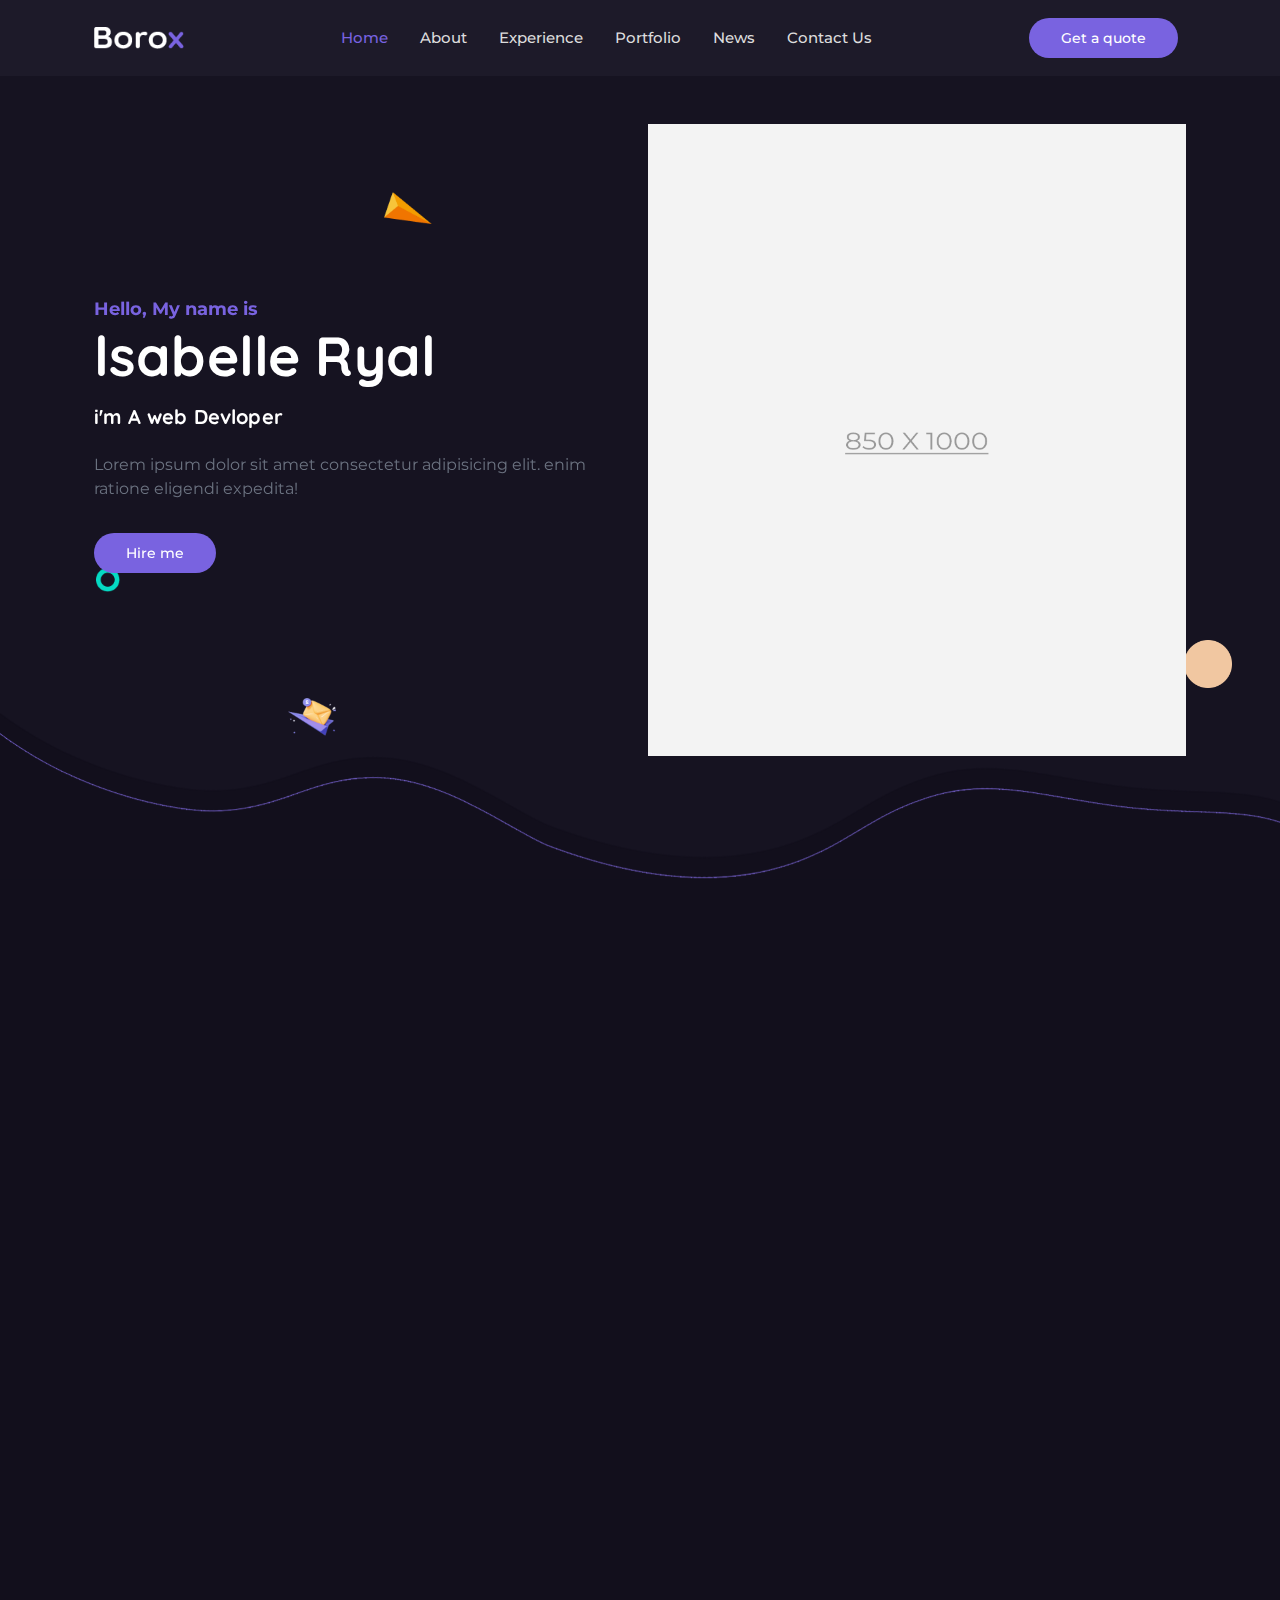
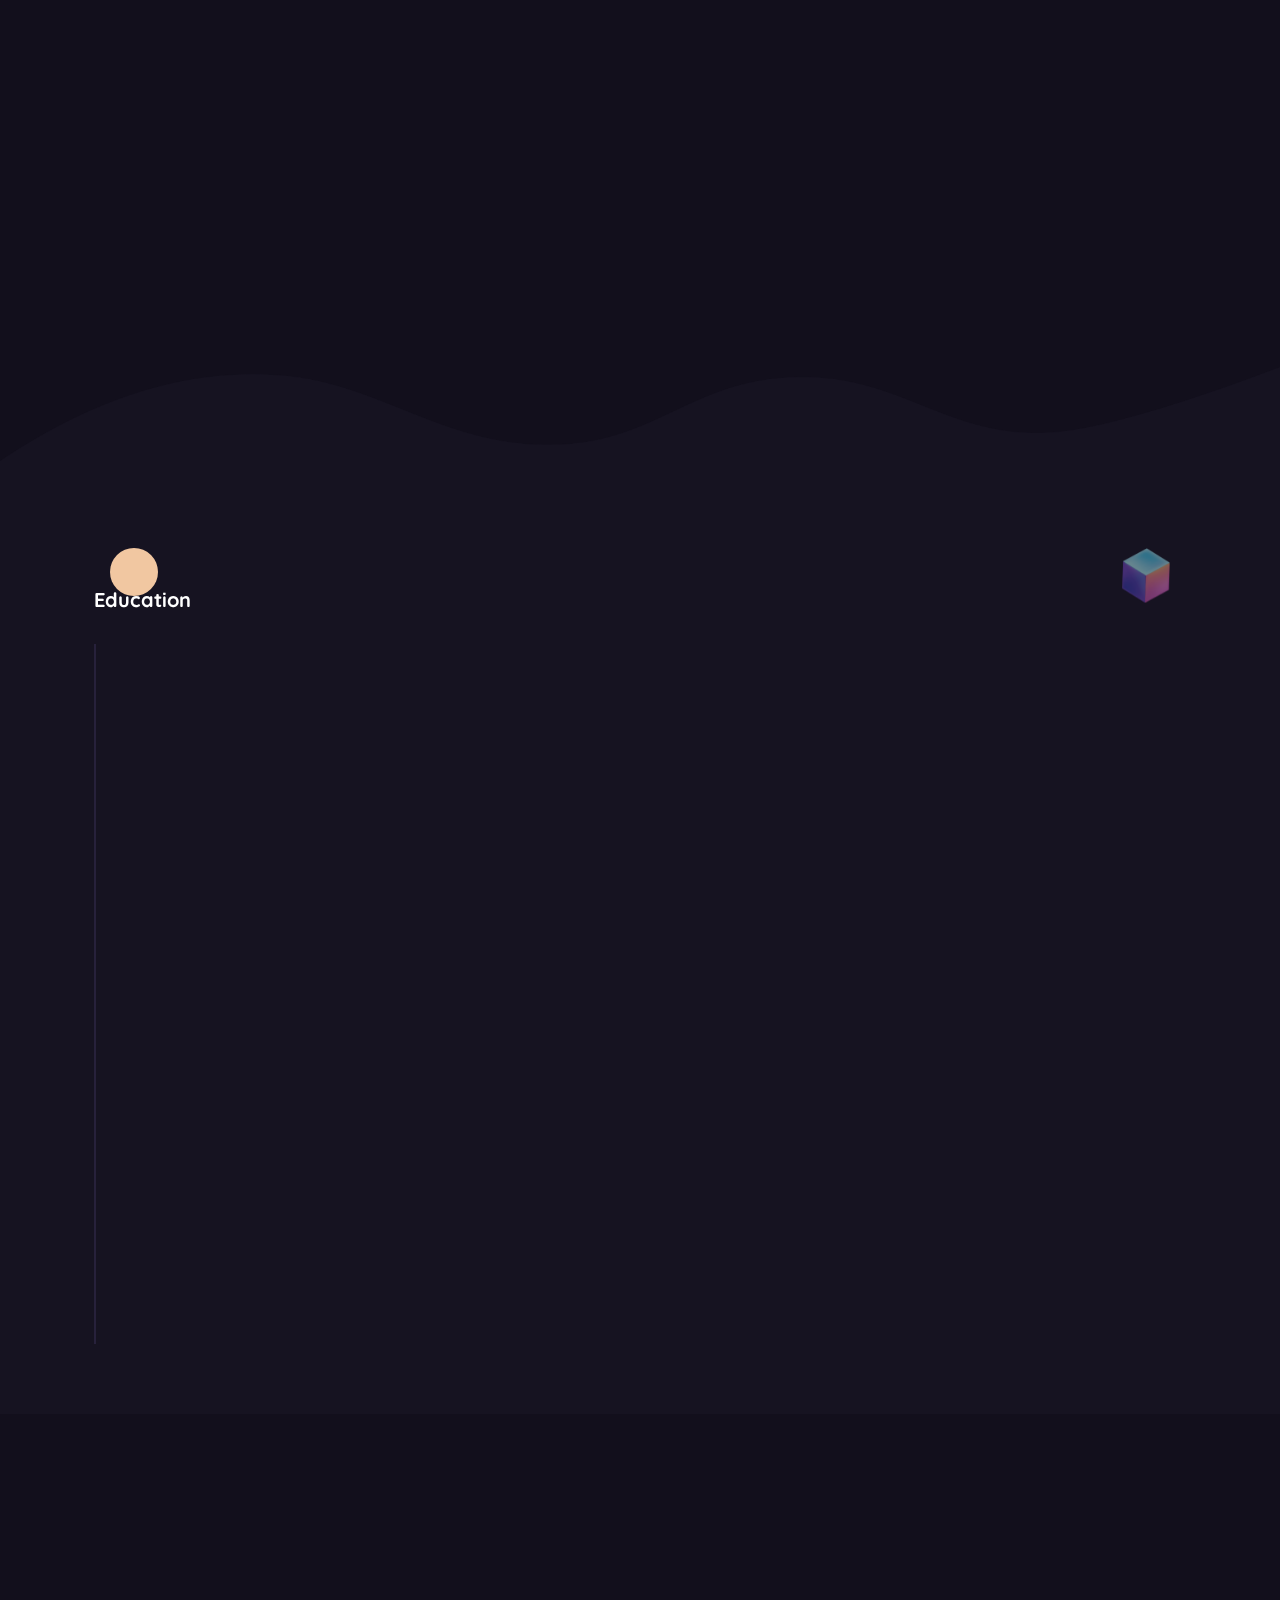
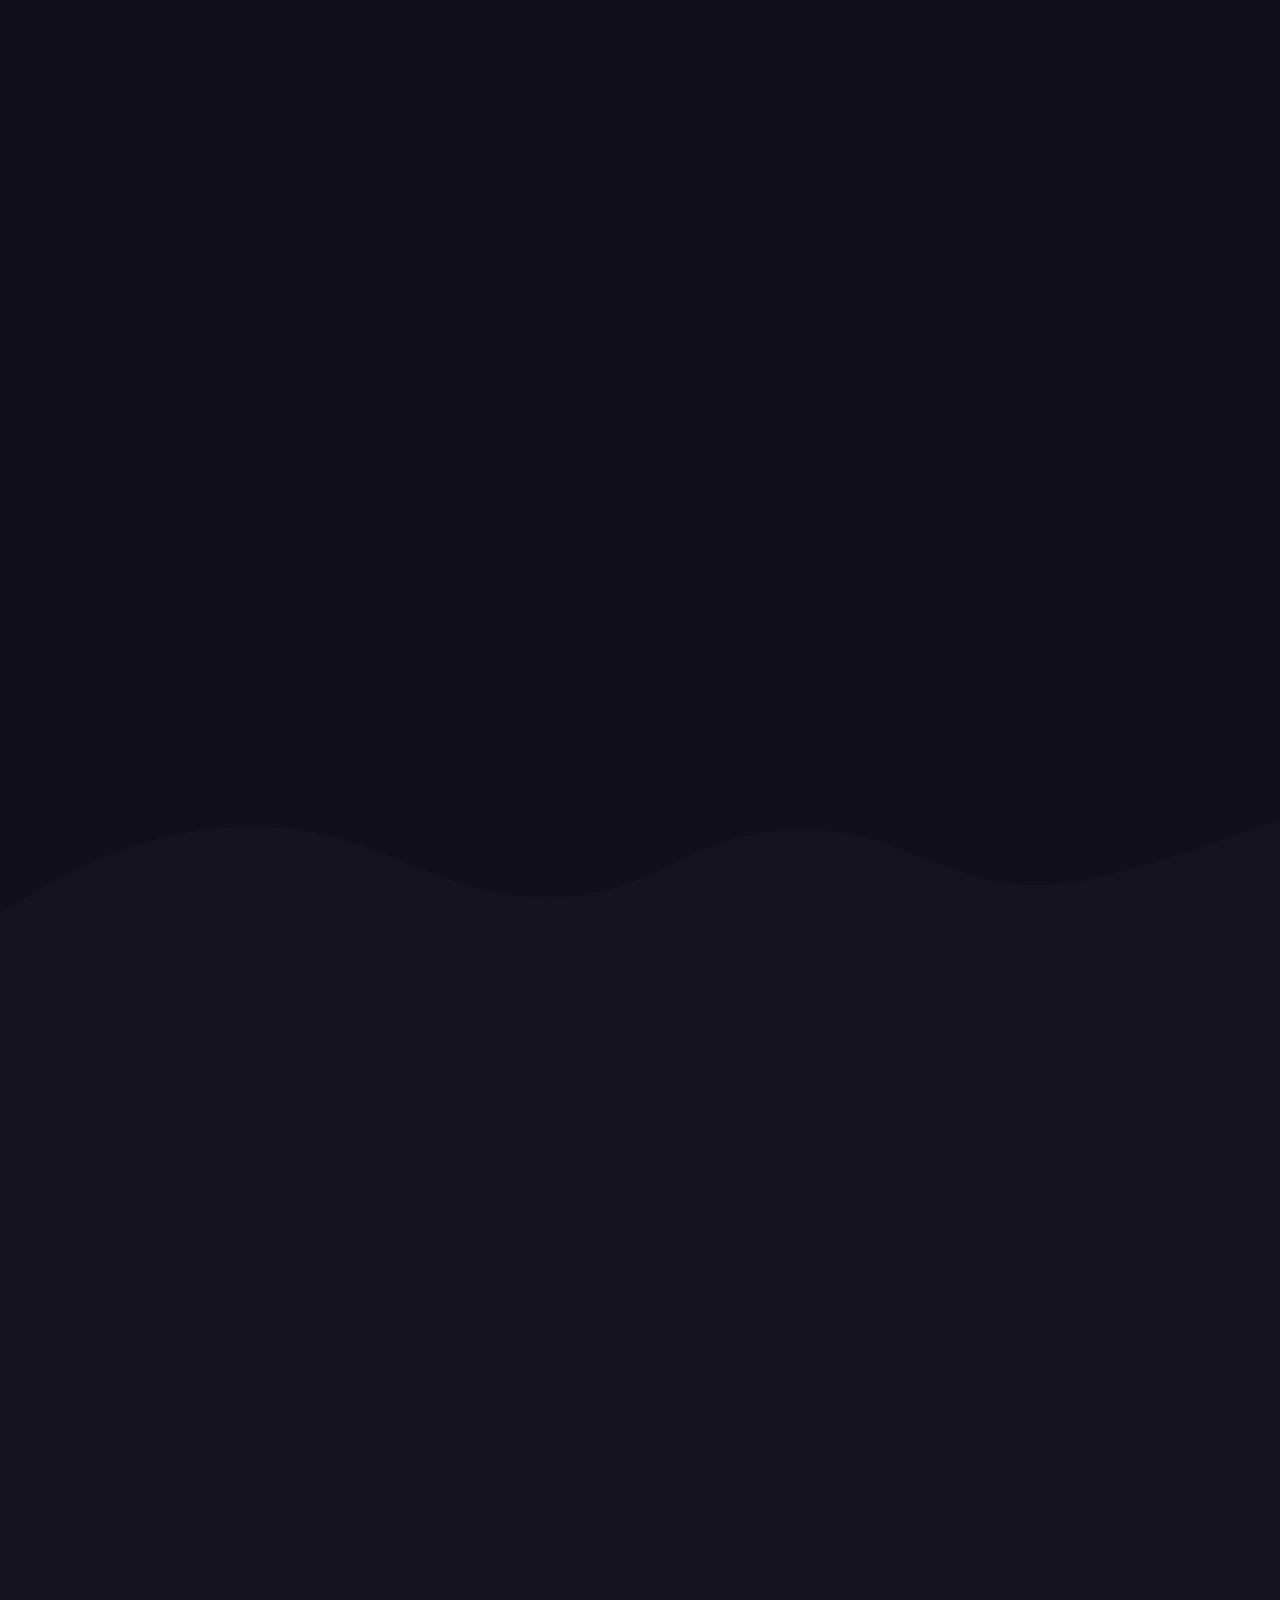
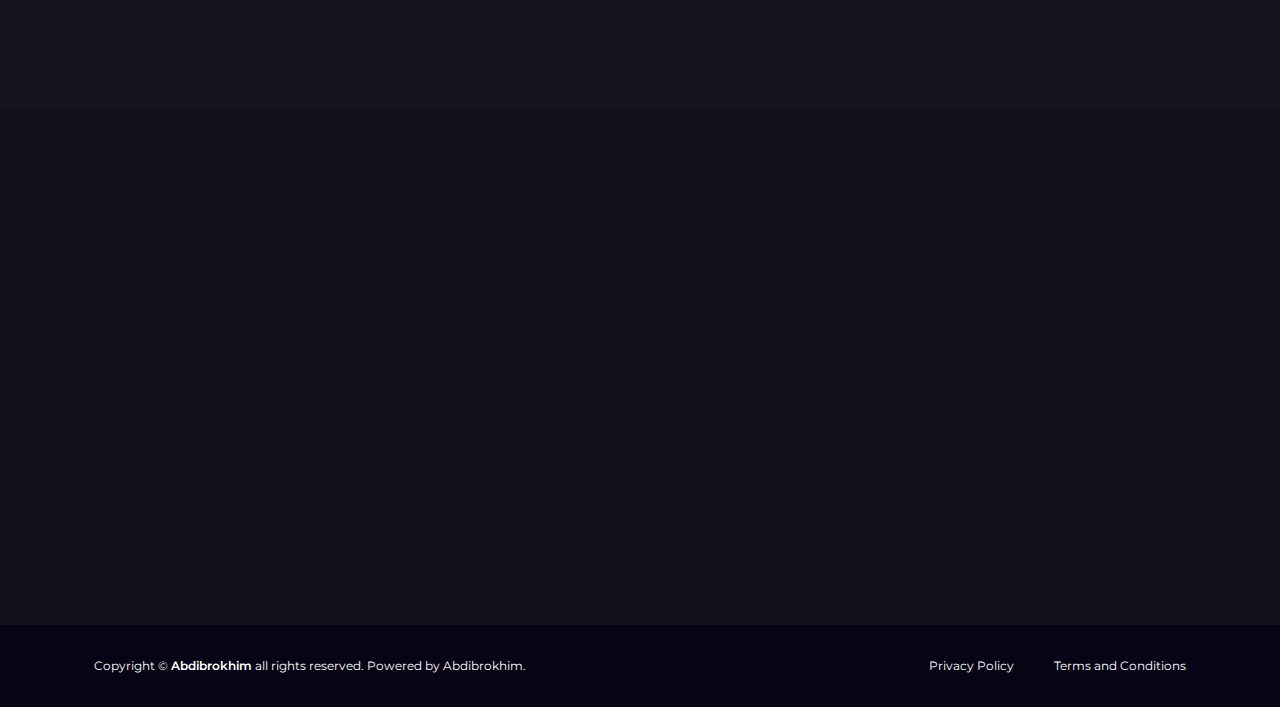
==== commit 10965b76: "switch name" ====
--- a/dark.html
+++ b/dark.html
@@ -1,6 +1,6 @@
 <!--========================================================= 
-Item Name: Borox - Tailwind CSS Personal Portfolio Template.
-Author: ashishmaraviya
+Item Name: Abdibrokhim - itsmeai.
+Author: Abdibrokhim
 Version: 1
 Copyright 2023
 ============================================================-->
@@ -10,7 +10,7 @@
 <head>
     <meta charset="UTF-8">
     <meta name="viewport" content="width=device-width, initial-scale=1.0">
-    <title>Borox - Tailwind CSS Personal Portfolio Template.</title>
+    <title>Abdibrokhim</title>
 
     <!-- site Favicon -->
     <link rel="icon" type="image/png" href="assets/img/favicon/favicon.png">
@@ -710,8 +710,8 @@
             class="flex justify-center mx-auto mx-auto 2xl:max-w-[1320px] xl:max-w-[1140px] lg:max-w-[960px] 2xl:flex-row xl:flex-row lg:flex-row flex-col md:max-w-[720px] max-[320px]:px-[12px] sm:max-w-[540px] gap-[30px] px-6 py-8">
             <div class="lg:w-1/2 text-white text-[12px] font-normal 2xl:text-left xl:text-left text-center">
                 Copyright ©
-                <a href="index.html" class="hover:text-white font-semibold">Borox</a>
-                all rights reserved. Powered by Borox.
+                <a href="index.html" class="hover:text-white font-semibold">Abdibrokhim</a>
+                all rights reserved. Powered by Abdibrokhim.
             </div>
             <div
                 class="lg:w-1/2 text-white font-normal text-[12px] flex 2xl:justify-end xl:justify-end lg:justify-end justify-between">
--- a/assets/css/style.css
+++ b/assets/css/style.css
@@ -1,7 +1,7 @@
 /*-----------------------------------------------------------------------------------
 
-Item Name: Borox - Tailwind CSS Personal Portfolio Template.
-Author: ashishmaraviya
+Item Name: Adbibrokhim - itsmeai.
+Author: Adbibrokhim
 Version: 1
 Copyright 2023
 
